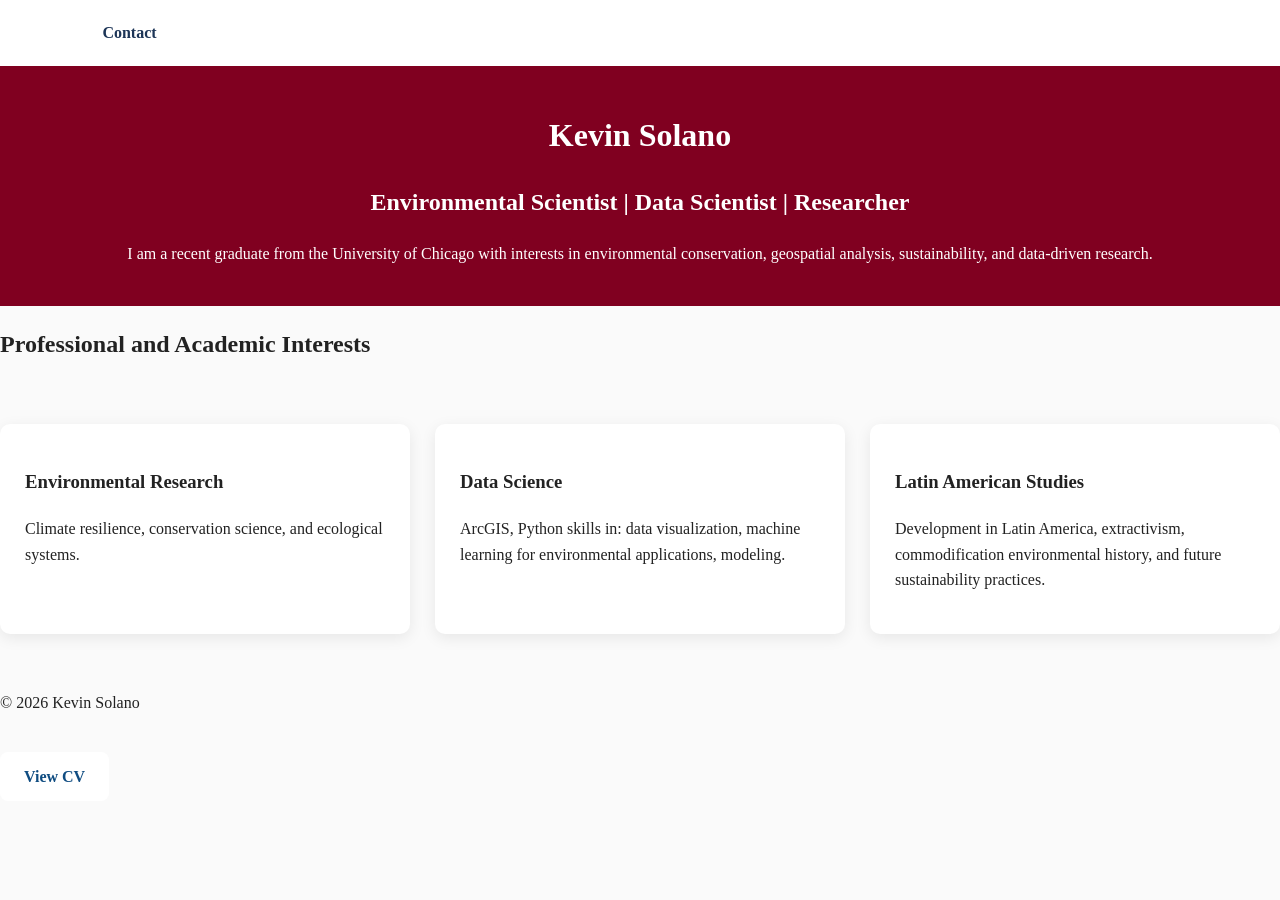
==== index.html @ 8747e25a "committing index" ====
<nav>
  <a href="contact.html">Contact</a>
</nav>

<!DOCTYPE html>
<html lang="en">

<head>
 <meta charset="UTF-8">
 <meta name="viewport" content="width=device-width, initial-scale=1.0">
 <title>Kevin Solano</title>
 <link rel="stylesheet" href = "css/style.css">
</head>

<body>

<header>
<h1>Kevin Solano</h1>
<h2>Environmental Scientist | Data Scientist | Researcher</h2>
<p>I am a recent graduate from the University of Chicago with interests in
environmental conservation, geospatial analysis, sustainability,
and data-driven research.</p>
</header>

<section>
<h2>Professional and Academic Interests</h2>
<div class="cards">

<div class="card">
<h3>Environmental Research</h3>
<p>Climate resilience, conservation science, and ecological systems.</p>
</div>

<div class="card">
<h3>Data Science</h3>
<p>ArcGIS, Python skills in: data visualization, machine learning 
  for environmental applications, modeling.</p>
</div>

<div class="card">
<h3>Latin American Studies</h3>
<p>Development in Latin America, extractivism, commodification
  environmental history, and future sustainability practices.</p>
</div>

</div>
</section>


<script src="js/script.js"></script>

</body>
</html>

<a><p>© 2026 Kevin Solano</p></a>
<a class="button" href="cv.html">View CV</a>
---- css/style.css ----
body {
    font-family: 'Times New Roman', Times, serif;
    margin: 0;
    padding: 0;
    background: #fafafa;
    color: #222;
    line-height: 1.6;
}

header {
    background-color: #800020;
    color: rgb(255, 255, 255);
    text-align: center;
    padding: 23px;
}

section-heading {
    display: inline-block;
    border-bottom: 2px solid #6D1F2F;
    padding-bottom: 5px;
    margin-bottom: 20px;
}

main {
    padding: 20px;
}

button {
    padding: 10px;
    background-color: #00800b;
    color: white;
    border: none;
    cursor: pointer;
}

nav {
    display: flex;
    justify-content: space-between;
    align-items: left;
    padding: 20px 8%;
    background: white;
    box-shadow: 0 2px 10px rgba(0,0,0,.08);
    top: 0;
}

nav ul {
    display: flex;
    gap: 30px;
    list-style: none;
}

nav a {
    text-decoration: none;
    color: #1d3557;
    font-weight: bold;
}

.hello {
    padding: 100px 10%;
    background: linear-gradient(135deg,#0f4c81,#4aa3df);
    color: white;
}

.button {
    display: inline-block;
    padding: 12px 24px;
    margin-top: 20px;
    background: white;
    color: #0f4c81;
    text-decoration: none;
    border-radius: 8px;
    font-weight: bold;
}

.cards {
    display: grid;
    grid-template-columns: repeat(auto-fit,minmax(250px,1fr));
    gap: 25px;
    padding: 40px 0;
}

.card {
    background: white;
    padding: 25px;
    border-radius: 10px;
    box-shadow: 0 4px 15px rgba(0,0,0,.08);
}

.cv {
    max-width: 900px;
    margin: auto;
    padding: 50px;
}

.section-heading {
    color: #6D1F2F;
    border-bottom: 2px solid #6D1F2F;
    padding-bottom: 8px;
    margin-top: 40px;
    margin-bottom: 20px;
}

.section-heading h2 {
    margin: 0;
    color: #6D1F2F;
}

.download {
    display: inline-block;
    padding: 10px 20px;
    background: #0f4c81;
    color: white;
    text-decoration: none;
    border-radius: 6px;
    margin-bottom: 30px;
}

footer {
    text-align: center;
    padding: 30px;
    background: white;
    margin-top: 50px;
}
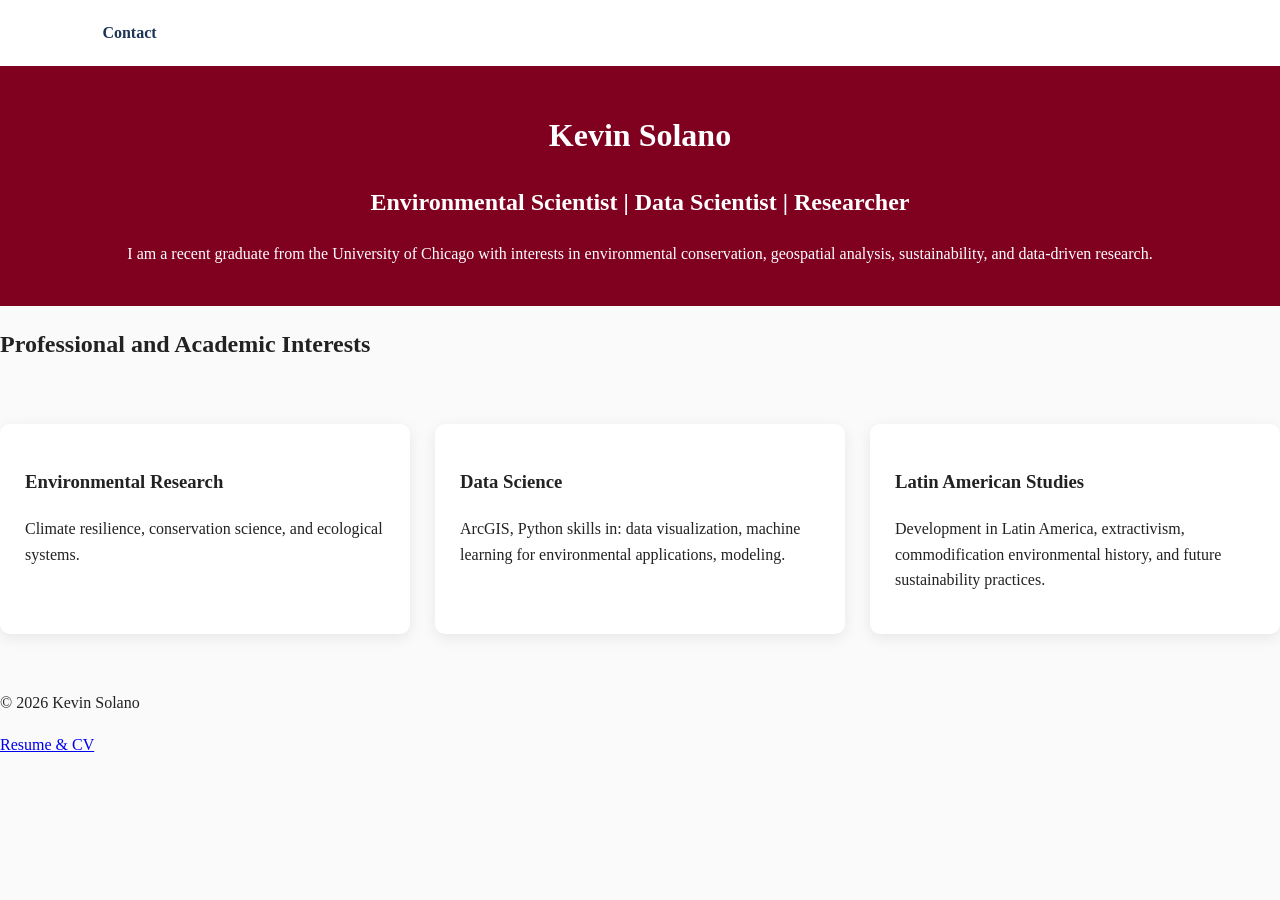
==== commit 3d0b2737: "updates to resume" ====
--- a/index.html
+++ b/index.html
@@ -54,4 +54,7 @@
 </html>
 
 <a><p>© 2026 Kevin Solano</p></a>
-<a class="button" href="cv.html">View CV</a>
+
+<a class="btn btn-primary" href="resume.html">
+    Resume & CV
+</a>
